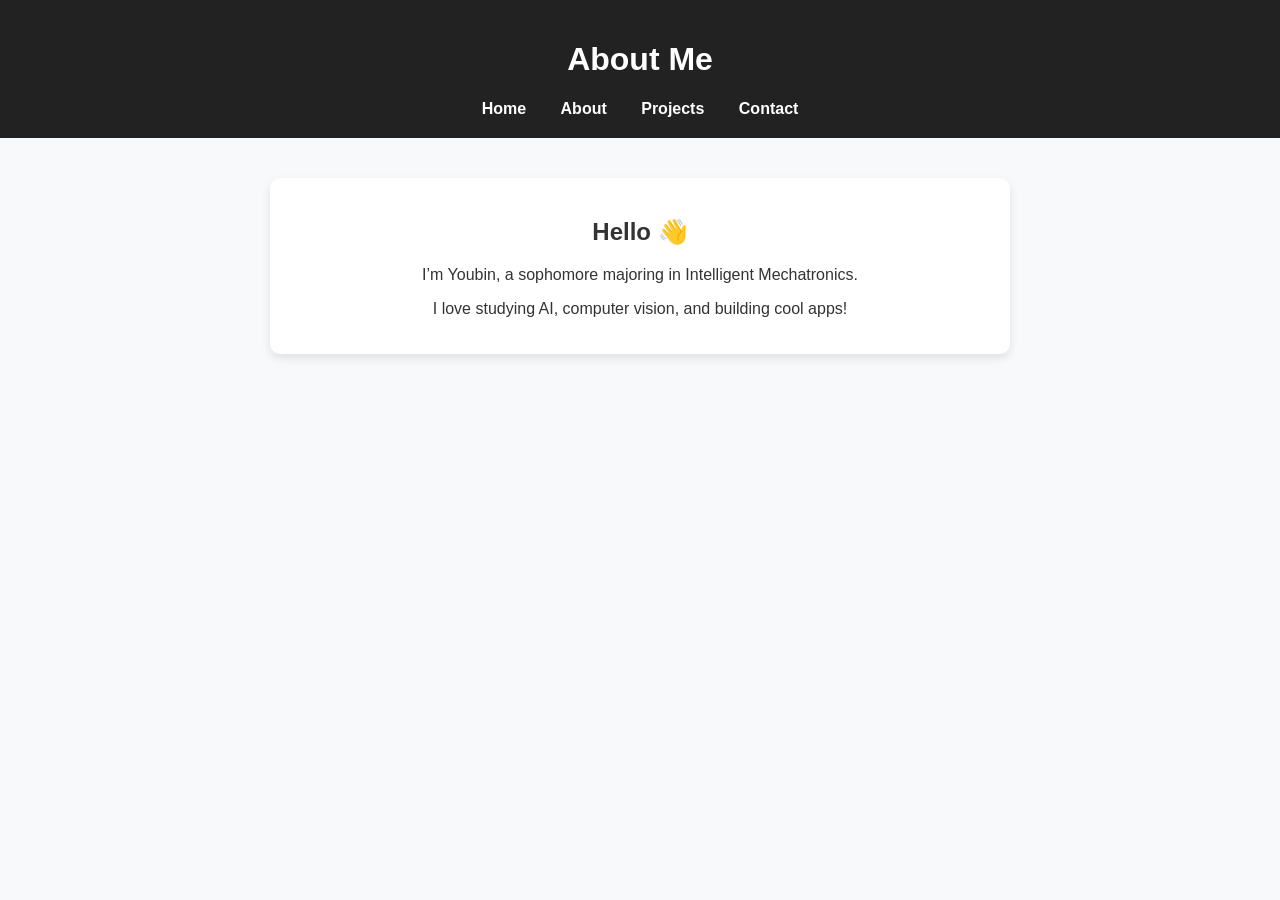
==== about.html @ b8635437 "Create about.html" ====
<!DOCTYPE html>
<html lang="en">
<head>
  <meta charset="UTF-8">
  <title>About | Youbin Lee</title>
  <link rel="stylesheet" href="style.css">
</head>
<body>
  <header>
    <h1>About Me</h1>
    <nav>
      <a href="index.html">Home</a>
      <a href="about.html">About</a>
      <a href="projects.html">Projects</a>
      <a href="contact.html">Contact</a>
    </nav>
  </header>

  <section>
    <h2>Hello 👋</h2>
    <p>I’m Youbin, a sophomore majoring in Intelligent Mechatronics.</p>
    <p>I love studying AI, computer vision, and building cool apps!</p>
  </section>
</body>
</html>
---- style.css ----
body {
  font-family: 'Helvetica', sans-serif;
  background-color: #f8f9fa;
  color: #333;
  margin: 0;
  padding: 0;
  text-align: center;
}

header {
  background-color: #222;
  color: white;
  padding: 20px 0;
}

nav a {
  color: white;
  margin: 0 15px;
  text-decoration: none;
  font-weight: bold;
}

nav a:hover {
  color: #ffcc00;
}

section {
  margin: 40px auto;
  max-width: 700px;
  padding: 20px;
  background: white;
  border-radius: 10px;
  box-shadow: 0 4px 10px rgba(0,0,0,0.1);
}

footer {
  margin-top: 50px;
  padding: 15px;
  background: #222;
  color: #aaa;
  font-size: 0.9em;
}
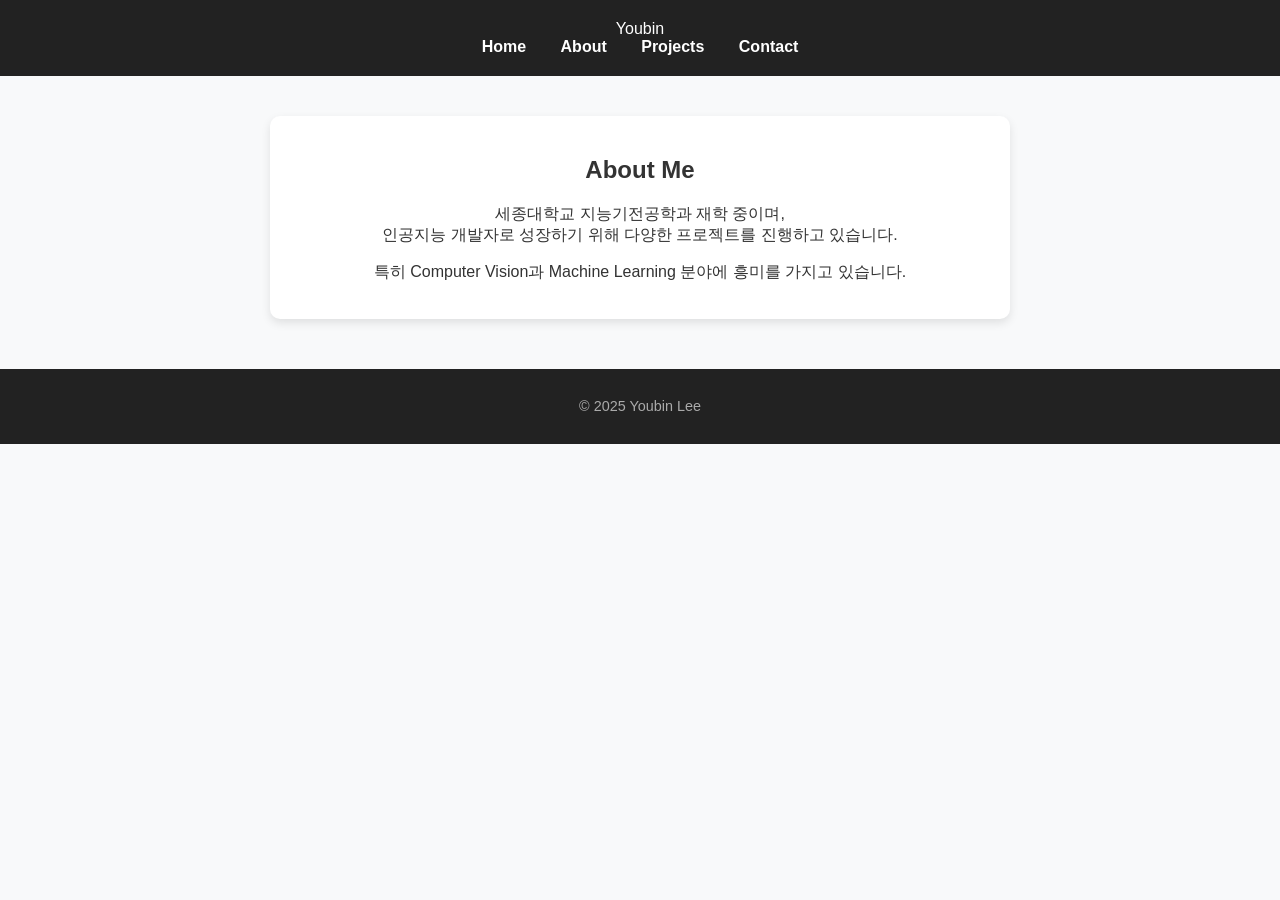
==== commit 3de0cd85: "Update about.html" ====
--- a/about.html
+++ b/about.html
@@ -1,5 +1,5 @@
 <!DOCTYPE html>
-<html lang="en">
+<html lang="ko">
 <head>
   <meta charset="UTF-8">
   <title>About | Youbin Lee</title>
@@ -7,7 +7,7 @@
 </head>
 <body>
   <header>
-    <h1>About Me</h1>
+    <div class="logo">Youbin</div>
     <nav>
       <a href="index.html">Home</a>
       <a href="about.html">About</a>
@@ -16,10 +16,15 @@
     </nav>
   </header>
 
-  <section>
-    <h2>Hello 👋</h2>
-    <p>I’m Youbin, a sophomore majoring in Intelligent Mechatronics.</p>
-    <p>I love studying AI, computer vision, and building cool apps!</p>
+  <section class="hero">
+    <h1>About Me</h1>
+    <p>세종대학교 지능기전공학과 재학 중이며,<br>
+       인공지능 개발자로 성장하기 위해 다양한 프로젝트를 진행하고 있습니다.</p>
+    <p>특히 Computer Vision과 Machine Learning 분야에 흥미를 가지고 있습니다.</p>
   </section>
+
+  <footer>
+    <p>© 2025 Youbin Lee</p>
+  </footer>
 </body>
 </html>
